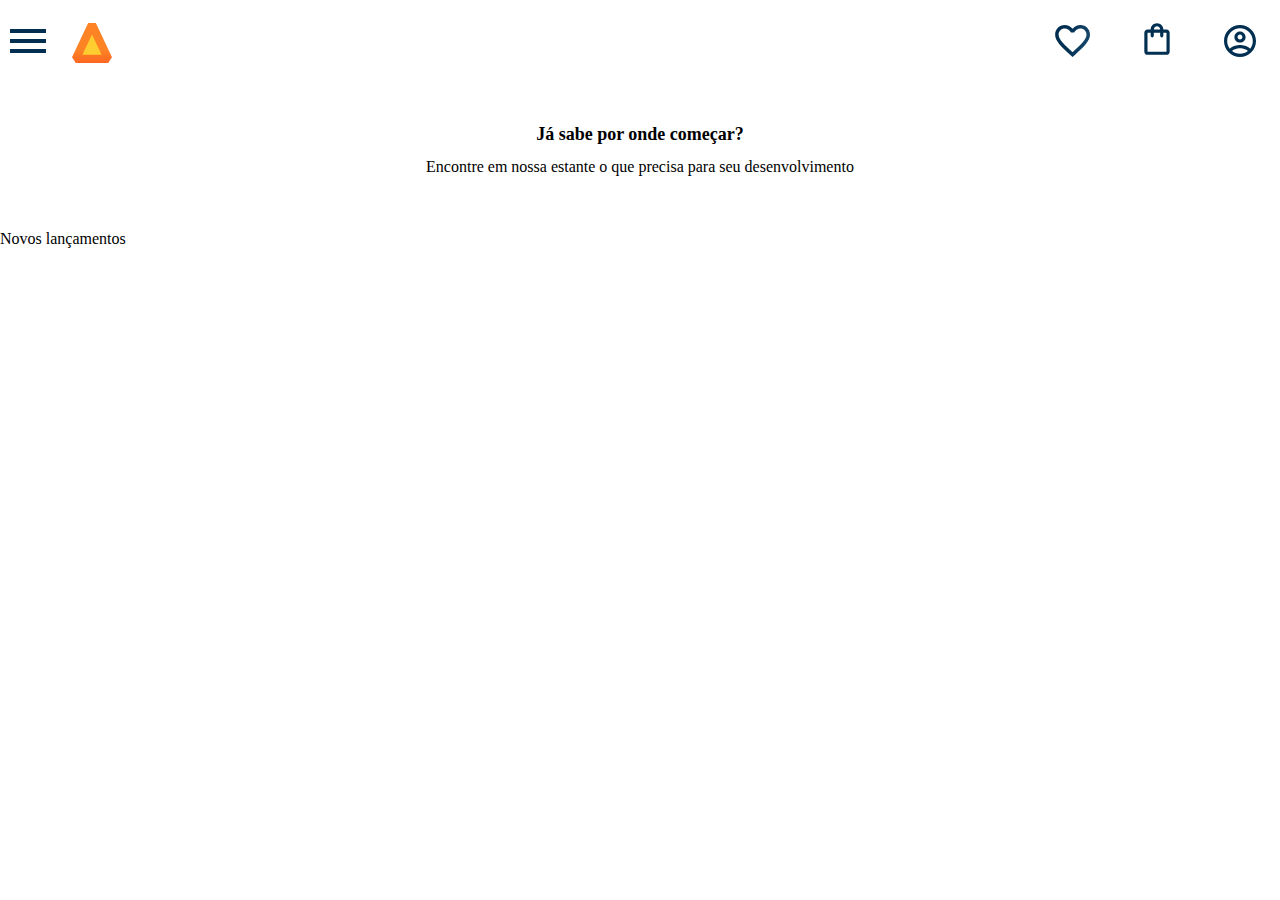
==== index.html @ aad4b30b "secion" ====
<!DOCTYPE html>
<html lang="pt-br">
<head>
    <meta charset="UTF-8">
    <meta name="viewport" content="width=device-width, initial-scale=1.0">
    <title>Books</title>
    <link rel="stylesheet" href="reset.css">
    <linf rel="stylesheet" href="https://unpk.com/swiper@8/swiper-bundle.min.css">
    <link rel="stylesheet" href="style.css">
</head>
<body>
<header class="cabeçalho">
    <div class="container">
        <input type="checkbox" id="menu" class="container__botao" />
        <label for="menu">
            <span class="cabeçalho__menu-hamburguer container__imagem"></span>
        </label>
        <ul class="lista-menu">
            <li class="lista-menu__titulo">Categorias</li>
            <li class="lista-menu__item">
              <a href="#" class="lista-menu__link">Programação</a>
            </li>
            <li class="lista-menu__item">
              <a href="#" class="lista-menu__link">Front-end</a>
            </li>

            <li class="lista-menu__item">
              <a href="#" class="lista-menu__link">Infraestrutura</a>
            </li>
            <li class="lista-menu__item">
              <a href="#" class="lista-menu__link">Business</a>
            </li>
            <li class="lista-menu__item">
              <a href="#" class="lista-menu__link">Design & UX</a>
            </li>
        </ul>
        
        <img src="img/Logo.svg" alt="Logo da AluraBooks" class="container__imagem">
    </div>
    <div class="container">
        <a href="#"><img src="img/Favoritos.svg" alt="Meus favoritos" class="container__imagem"></a>
        <a href="#"><img src="img/Compras.svg" alt="Carrinho de compras" class="container__imagem"></a>
        <a href="#"><img src="img/Usuário.svg" alt="Meu perfil" class="container__imagem"></a>
    </div>
</header>
<section class="banner">
  <h2 class="banner__titulo">Já sabe por onde começar?</h2>
  <p class="banner__texto">
    Encontre em nossa estante o que precisa para seu desenvolvimento </p>
</section>

<section class="carrossel">
    <h2 class="carrossel titulo">Novos lançamentos</h2>

</body>
</html>
---- style.css ----
@import url("styles/header.css");
@import url("styles/banner.css");
@import url("styles/carrossel.css")
:root {
    --cor-de-fundo: #EBECEE;
    --branco: #FFFFFF;
    --laranja: #eb9b00;
    --azul-degrade: linear-gradient(97.54deg, #002f52 35.49%, #326589 165.37%);
}

body {
    background-color: var(--cor-de-fundo);
}

h1 {
    background-color: yellow;
}
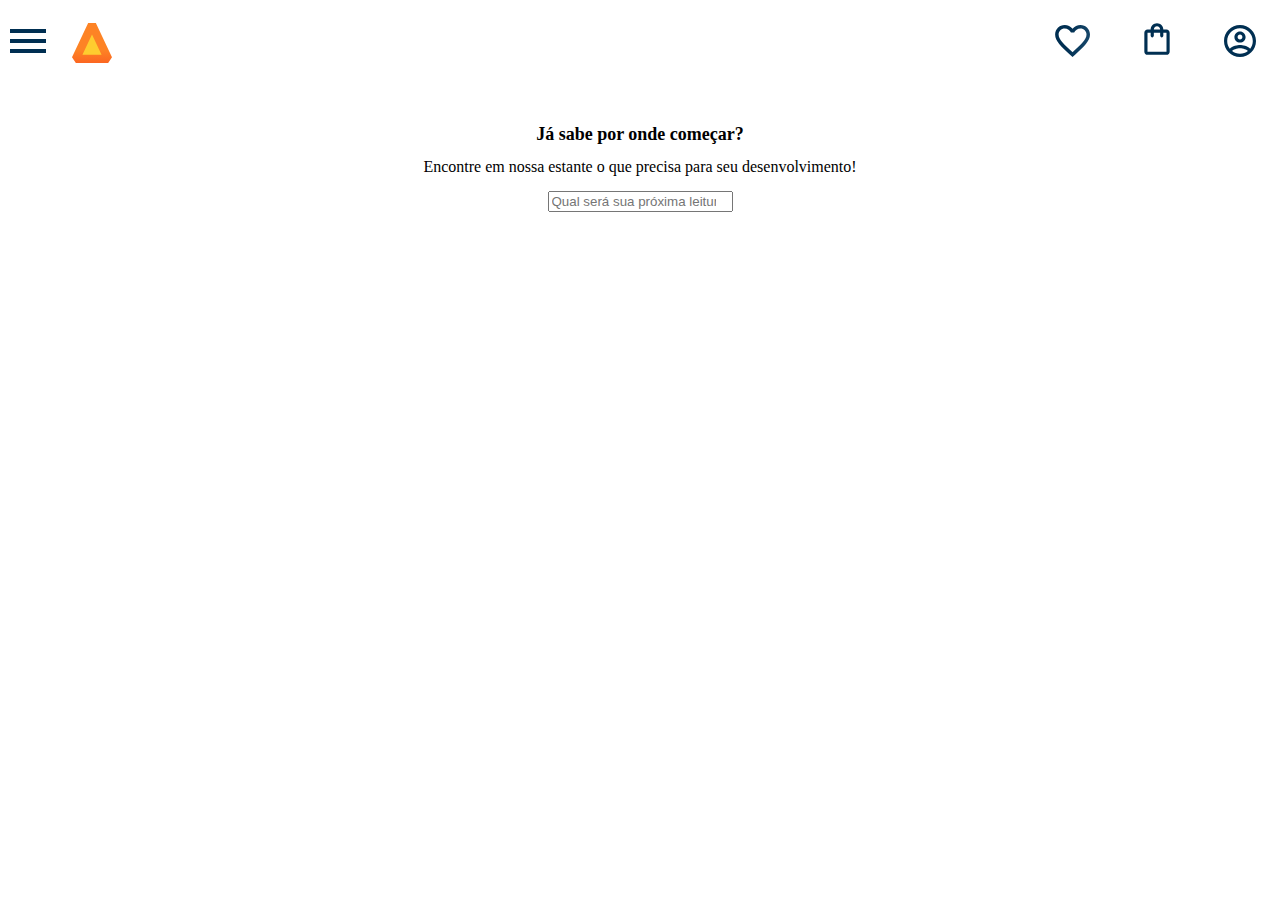
==== commit dbc17faa: "msectin" ====
--- a/index.html
+++ b/index.html
@@ -46,12 +46,6 @@
 </header>
 <section class="banner">
   <h2 class="banner__titulo">Já sabe por onde começar?</h2>
-  <p class="banner__texto">
-    Encontre em nossa estante o que precisa para seu desenvolvimento </p>
-</section>
-
-<section class="carrossel">
-    <h2 class="carrossel titulo">Novos lançamentos</h2>
-
-</body>
-</html>+  <p class="banner__texto">Encontre em nossa estante o que precisa para seu desenvolvimento!<p>
+  <input type="search" class="banner_pesquisa" placeholder="Qual será sua próxima leitura?">
+</section>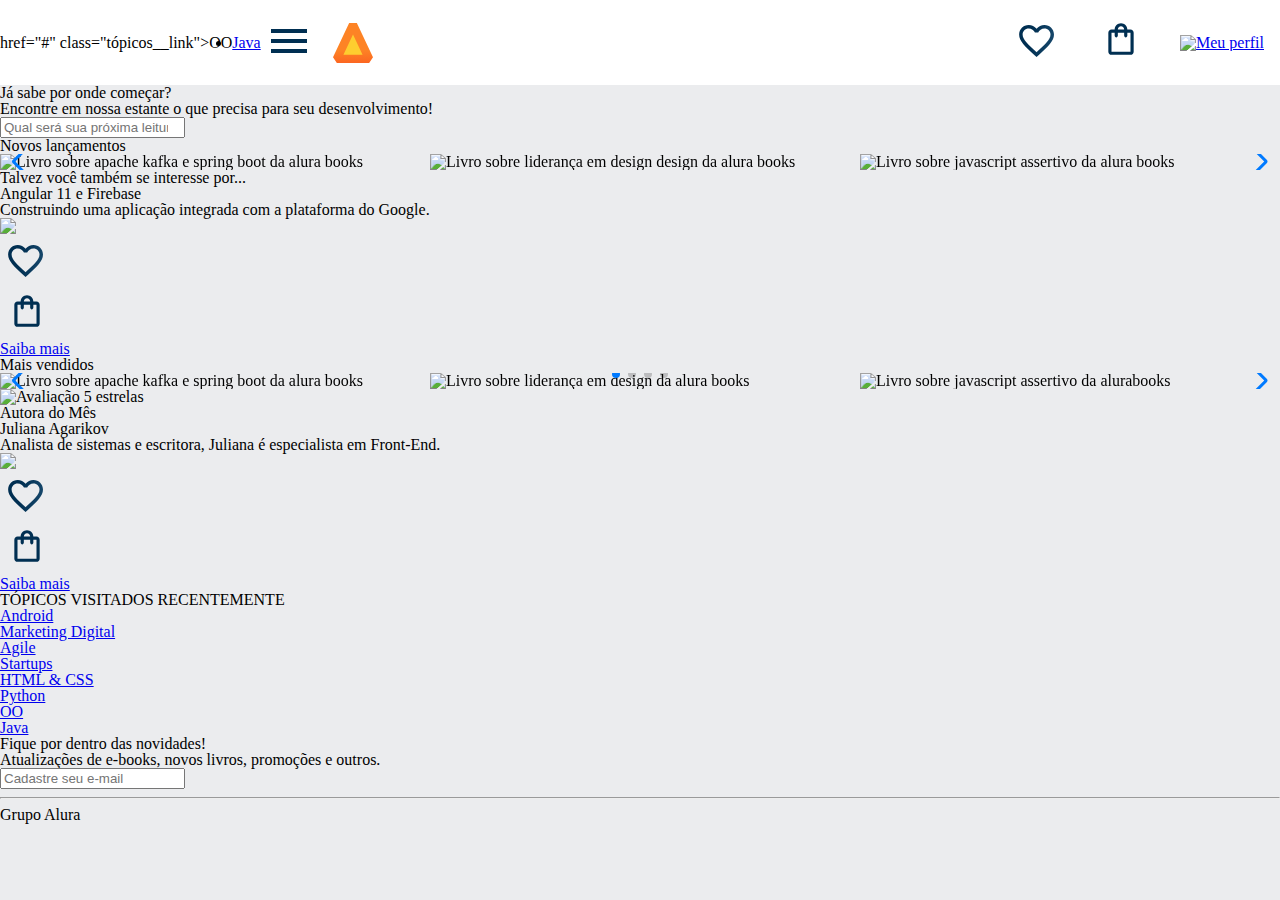
==== commit 5968e13b: "top" ====
--- a/index.html
+++ b/index.html
@@ -1,51 +1,228 @@
-
 <!DOCTYPE html>
-<html lang="pt-br">
+<html>
+
 <head>
-    <meta charset="UTF-8">
-    <meta name="viewport" content="width=device-width, initial-scale=1.0">
-    <title>Books</title>
-    <link rel="stylesheet" href="reset.css">
-    <linf rel="stylesheet" href="https://unpk.com/swiper@8/swiper-bundle.min.css">
-    <link rel="stylesheet" href="style.css">
+  <meta charset="UTF-8">
+  <meta name="viewport" content="width=device-width, initial-scale=1.0">
+  <title>AluraBooks</title>
+  <link rel="stylesheet" href="reset.css">
+  <link rel="preconnect" href="https://fonts.googleapis.com">
+  <link rel="preconnect" href="https://fonts.gstatic.com" crossorigin>
+  <link href="https://fonts.googleapis.com/css2?family=Poppins:wght@300;400;500;700&display=swap" rel="stylesheet">
+  <link rel="stylesheet" href="https://cdn.jsdelivr.net/npm/swiper@11/swiper-bundle.min.css" />
+  <link rel="stylesheet" href="styles.css">
 </head>
+
 <body>
-<header class="cabeçalho">
+  <header class="cabeçalho">
+    <div class="container"> href="#" class="tópicos__link">OO</a>
+      </li>
+      <li class="tópicos__item">
+        <a href="#" class="tópicos__link">Java</a>
+      </li>
+      </ul>
+      <input type="checkbox" id="menu" class="container__botao">
+      <label for="menu">
+        <span class="cabeçalho__menu-hamburguer container__imagem"></span>
+      </label>
+      <ul class="lista-menu">
+        <li class="lista-menu__titulo">Categorias</li>
+        <li class="lista-menu__item">
+          <a href="#" class="lista-menu__link">Programação</a>
+        </li>
+        <li class="lista-menu__item">
+          <a href="#" class="lista-menu__link">Front-end</a>
+        </li>
+        <li class="lista-menu__item">
+          <a href="#" class="lista-menu__link">Infraestrutura</a>
+        </li>
+        <li class="lista-menu__item">
+          <a href="#" class="lista-menu__link">Business</a>
+        </li>
+        <li class="lista-menu__item">
+          <a href="#" class="lista-menu__link">Design & UX</a>
+        </li>
+      </ul>
+      <img src="img/Logo.svg" alt="Logo da Alurabooks" class="container__imagem">
+    </div>
     <div class="container">
-        <input type="checkbox" id="menu" class="container__botao" />
-        <label for="menu">
-            <span class="cabeçalho__menu-hamburguer container__imagem"></span>
-        </label>
-        <ul class="lista-menu">
-            <li class="lista-menu__titulo">Categorias</li>
-            <li class="lista-menu__item">
-              <a href="#" class="lista-menu__link">Programação</a>
-            </li>
-            <li class="lista-menu__item">
-              <a href="#" class="lista-menu__link">Front-end</a>
-            </li>
-
-            <li class="lista-menu__item">
-              <a href="#" class="lista-menu__link">Infraestrutura</a>
-            </li>
-            <li class="lista-menu__item">
-              <a href="#" class="lista-menu__link">Business</a>
-            </li>
-            <li class="lista-menu__item">
-              <a href="#" class="lista-menu__link">Design & UX</a>
-            </li>
+      <a href="#"><img src="img/Favoritos.svg" alt="Meus favoritos" class="container__imagem"></a>
+      <a href="#"><img src="img/Compras.svg" alt="Carrinhos de compras" class="container__imagem"></a>
+      <a href="#"><img src="img/Usuario.svg" alt="Meu perfil" class="container__imagem"></a>
+    </div>
+  </header>
+
+  <section class="banner">
+    <h2 class="banner__titulo">Já sabe por onde começar?</h2>
+    <p class="banner__texto">Encontre em nossa estante o que precisa para seu desenvolvimento!</p>
+    <input type="search" class="banner__pesquisa" placeholder="Qual será sua próxima leitura?">
+  </section>
+
+  <section class="carrossel">
+    <h2 class="carrossel__titulo">Novos lançamentos</h2>
+    <!-- Slider main container -->
+    <div class="swiper">
+      <!-- Additional required wrapper -->
+      <div class="swiper-wrapper">
+        <!-- Slides -->
+        <div class="swiper-slide"><img src="img/Apachekafka.svg"
+            alt="Livro sobre apache kafka e spring boot da alura books"></div>
+        <div class="swiper-slide"><img src="img/Liderança.svg"
+            alt="Livro sobre liderança em design design da alura books"></div>
+        <div class="swiper-slide"><img src="img/Javascript.svg" alt="Livro sobre javascript assertivo da alura books">
+        </div>
+        <div class="swiper-slide">
+          <img src="img/Guia Front-end.svg" alt="Livro Guia front end" />
+        </div>
+        <div class="swiper-slide">
+          <img src="img/Portugol.svg" alt="Livro sobre portugol" />
+        </div>
+        <div class="swiper-slide">
+          <img src="img/Acessibilidade.svg" alt="Livro sobre acessibilidade" />
+        </div>
+      </div>
+
+      <!-- If we need navigation buttons -->
+      <div class="swiper-button-prev"></div>
+      <div class="swiper-button-next"></div>
+
+    </div>
+
+    <div class="card">
+      <div class="card__descrição">
+        <div class="descrição">
+          <h3 class="descrição__titulo">Talvez você também se interesse por...</h3>
+          <h2 class="descrição__titulo-livro">Angular 11 e Firebase</h2>
+          <p class="descrição__texto">
+            Construindo uma aplicação integrada com a plataforma do Google.
+          </p>
+        </div>
+        <img src="img/Angular.svg" class="descrição__imagem" />
+      </div>
+      <div class="card__botões">
+        <ul class="botões">
+          <li class="botões__item">
+            <img src="img/Favoritos.svg" alt="Favoritar livro" />
+          </li>
+          <li class="botões__item">
+            <img src="img/Compras.svg" alt="Adicionar no carrinho de compras" />
+          </li>
         </ul>
-        
-        <img src="img/Logo.svg" alt="Logo da AluraBooks" class="container__imagem">
-    </div>
-    <div class="container">
-        <a href="#"><img src="img/Favoritos.svg" alt="Meus favoritos" class="container__imagem"></a>
-        <a href="#"><img src="img/Compras.svg" alt="Carrinho de compras" class="container__imagem"></a>
-        <a href="#"><img src="img/Usuário.svg" alt="Meu perfil" class="container__imagem"></a>
-    </div>
-</header>
-<section class="banner">
-  <h2 class="banner__titulo">Já sabe por onde começar?</h2>
-  <p class="banner__texto">Encontre em nossa estante o que precisa para seu desenvolvimento!<p>
-  <input type="search" class="banner_pesquisa" placeholder="Qual será sua próxima leitura?">
-</section>+        <a href="#" class="botões__ancora">Saiba mais</a>
+      </div>
+    </div>
+
+  </section>
+
+  <section class=”carrossel”>
+    <h2 class="carrossel__titulo">Mais vendidos</h2>
+    <div class="swiper">
+      <!-- Additional required wrapper -->
+      <!-- If we need pagination -->
+      <div class="swiper-pagination"></div>
+
+      <div class="swiper-wrapper">
+        <!-- Slides -->
+        <div class="swiper-slide"><img src="img/ApacheKafka.svg"
+            alt="Livro sobre apache kafka e spring boot da alura books"></div>
+        <div class="swiper-slide"><img src="img/Liderança.svg" alt="Livro sobre liderança em design da alura books">
+        </div>
+        <div class="swiper-slide"><img src="img/Javascript.svg" alt="Livro sobre javascript assertivo da alurabooks">
+        </div>
+        <div class="swiper-slide"><img src="img/Guia Front-end.svg" alt="Livro Guia front end"></div>
+        <div class="swiper-slide"><img src="img/Portugol.svg" alt="Livro sobre portugol"></div>
+        <div class="swiper-slide"><img src="img/Acessibilidade.svg" alt="livro sobre acessibilidade"></div>
+      </div>
+
+      <!-- If we need navigation buttons -->
+      <div class="swiper-button-prev"></div>
+      <div class="swiper-button-next"></div>
+    </div>
+
+    <div class="card">
+      <!-- 1º linha -->
+      <div class="card__descrição">
+        <!-- 1º coluna -->
+        <div class="descrição">
+          <img src="img/Estrelinhas.svg" alt="Avaliação 5 estrelas">
+          <h3 class="descrição__titulo">Autora do Mês</h3>
+          <h2 class="descrição__titulo-livro">Juliana Agarikov</h2>
+          <p class="descrição__texto">Analista de sistemas e escritora, Juliana é especialista em Front-End.
+          </p>
+        </div>
+        <!-- 2º coluna -->
+        <img src="img/Escritora.svg" class="descrição__imagem">
+      </div>
+
+      <!-- 2º linha -->
+      <div class="card__botões">
+        <!-- 1º coluna -->
+        <ul class="botões">
+          <li class="botões__item"><img src="img/Favoritos.svg" alt="Favoritar livro"></li>
+          <li class="botões__item"><img src="img/Compras.svg" alt="Adicionar no carrinho de compras"></li>
+        </ul>
+        <!-- 2º coluna -->
+        <a href="#" class="botões__ancora">Saiba mais</a>
+      </div>
+    </div>
+
+
+
+  </section>
+
+  <section class="tópicos">
+    <h2 class="tópicos__titulo">TÓPICOS VISITADOS RECENTEMENTE</h2>
+    <ul class="tópicos__lista">
+      <li class="tópicos__item"><a href="#" class="tópicos__link">Android</a></li>
+      <li class="tópicos__item">
+        <a href="#" class="tópicos__link">Marketing Digital</a>
+      </li>
+      <li class="tópicos__item">
+        <a href="#" class="tópicos__link">Agile</a>
+      </li>
+      <li class="tópicos__item">
+        <a href="#" class="tópicos__link">Startups</a>
+      </li>
+      <li class="tópicos__item">
+        <a href="#" class="tópicos__link">HTML & CSS</a>
+      </li>
+      <li class="tópicos__item">
+        <a href="#" class="tópicos__link">Python</a>
+      </li>
+      <li class="tópicos__item">
+        <a href="#" class="tópicos__link">OO</a>
+      </li>
+      <li class="tópicos__item">
+        <a href="#" class="tópicos__link">Java</a>
+      </li>
+    </ul>
+  </section>
+
+  <section class="contato">
+    <h2 class="contato__titulo">Fique por dentro das novidades!</h2>
+    <p class="contato__texto">
+      Atualizações de e-books, novos livros, promoções e outros.
+    </p>
+    <input type="email" placeholder="Cadastre seu e-mail" class="contato__email" />
+  </section>
+
+  <hr />
+
+  <footer class="rodapé">
+    <h2 class="rodapé__titulo">Grupo Alura</h2>
+  </footer>
+
+  <script src="https://cdn.jsdelivr.net/npm/swiper@11/swiper-bundle.min.js"></script>
+  <script>
+    const swiper = new Swiper(".swiper", {
+      spaceBetween: 10,
+      slidesPerView: 3,
+      pagination: {
+        el: ".swiper-pagination",
+        type: "bullets",
+      },
+    });
+  </script>
+</body>
+
+</html>--- a/styles.css
+++ b/styles.css
@@ -0,0 +1,17 @@
+
+@import url("styles/header.css");
+
+:root {
+    --cor-de-fundo: #EBECEE;
+    --branco: #FFFFFF;
+}
+
+body {
+    background-color: var(--cor-de-fundo);
+}
+
+h1 {
+    background-color: white;
+}
+
+    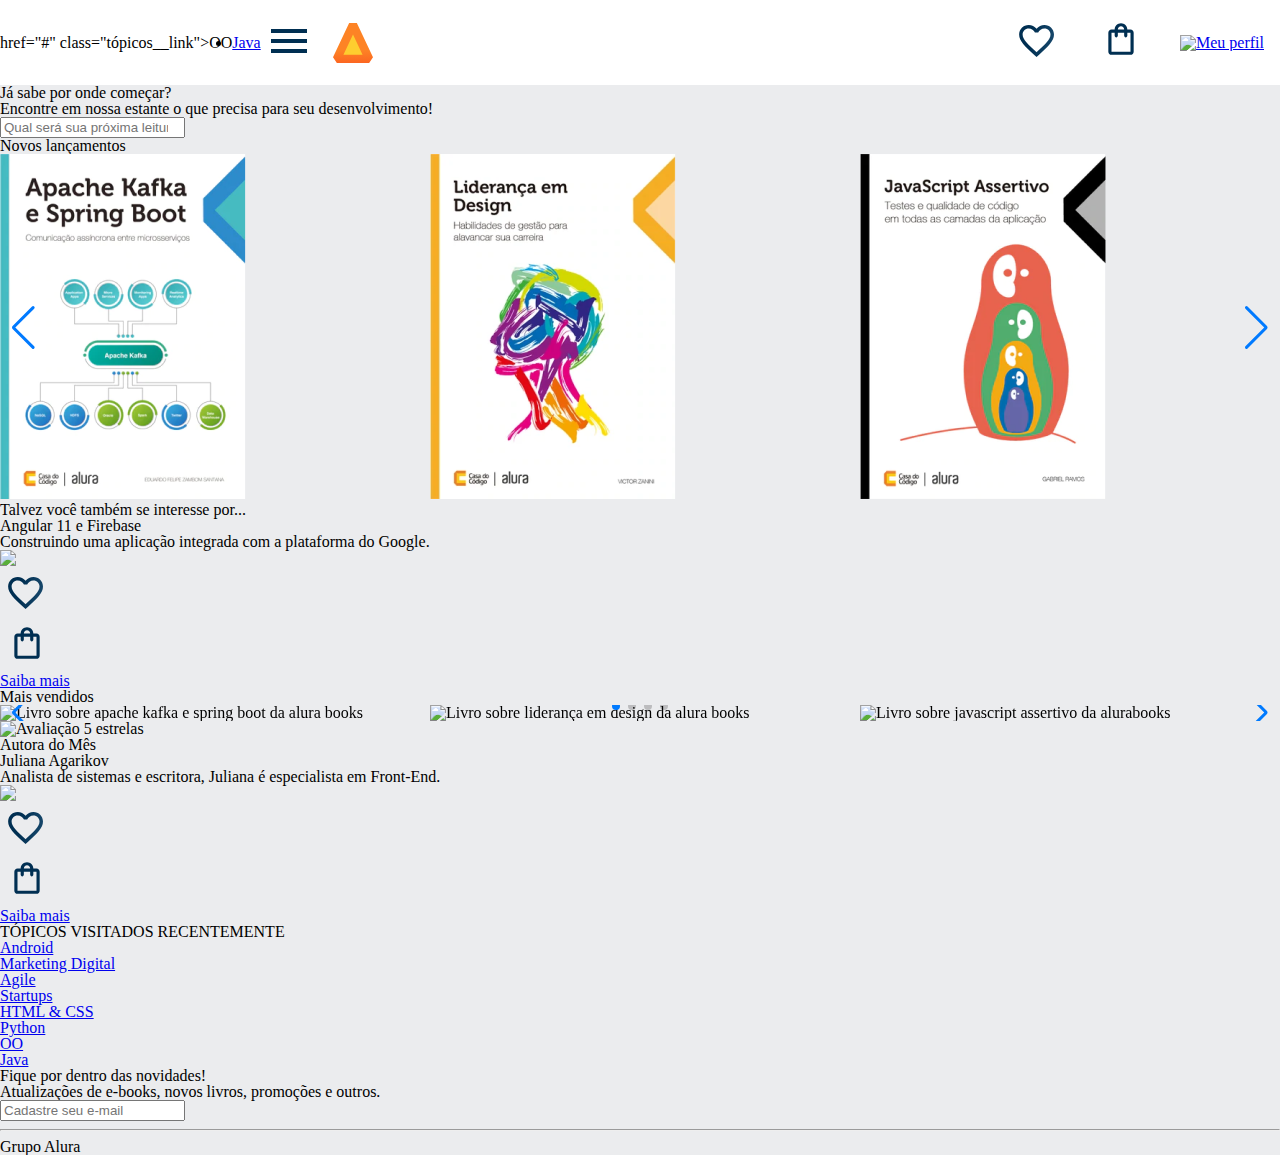
==== commit 15092762: "ALTERAÇÕES" ====
--- a/index.html
+++ b/index.html
@@ -65,20 +65,20 @@
       <!-- Additional required wrapper -->
       <div class="swiper-wrapper">
         <!-- Slides -->
-        <div class="swiper-slide"><img src="img/Apachekafka.svg"
+        <div class="swiper-slide"><img src="img/ApacheKafka.png"
             alt="Livro sobre apache kafka e spring boot da alura books"></div>
-        <div class="swiper-slide"><img src="img/Liderança.svg"
+        <div class="swiper-slide"><img src="img/Liderança.png"
             alt="Livro sobre liderança em design design da alura books"></div>
-        <div class="swiper-slide"><img src="img/Javascript.svg" alt="Livro sobre javascript assertivo da alura books">
+        <div class="swiper-slide"><img src="img/Javascript.png" alt="Livro sobre javascript assertivo da alura books">
         </div>
         <div class="swiper-slide">
-          <img src="img/Guia Front-end.svg" alt="Livro Guia front end" />
+          <img src="img/Guia Front-end.png" alt="Livro Guia front end" />
         </div>
         <div class="swiper-slide">
-          <img src="img/Portugol.svg" alt="Livro sobre portugol" />
+          <img src="img/Portugol.png" alt="Livro sobre portugol" />
         </div>
         <div class="swiper-slide">
-          <img src="img/Acessibilidade.svg" alt="Livro sobre acessibilidade" />
+          <img src="img/Acessibilidade.png" alt="Livro sobre acessibilidade" />
         </div>
       </div>
 
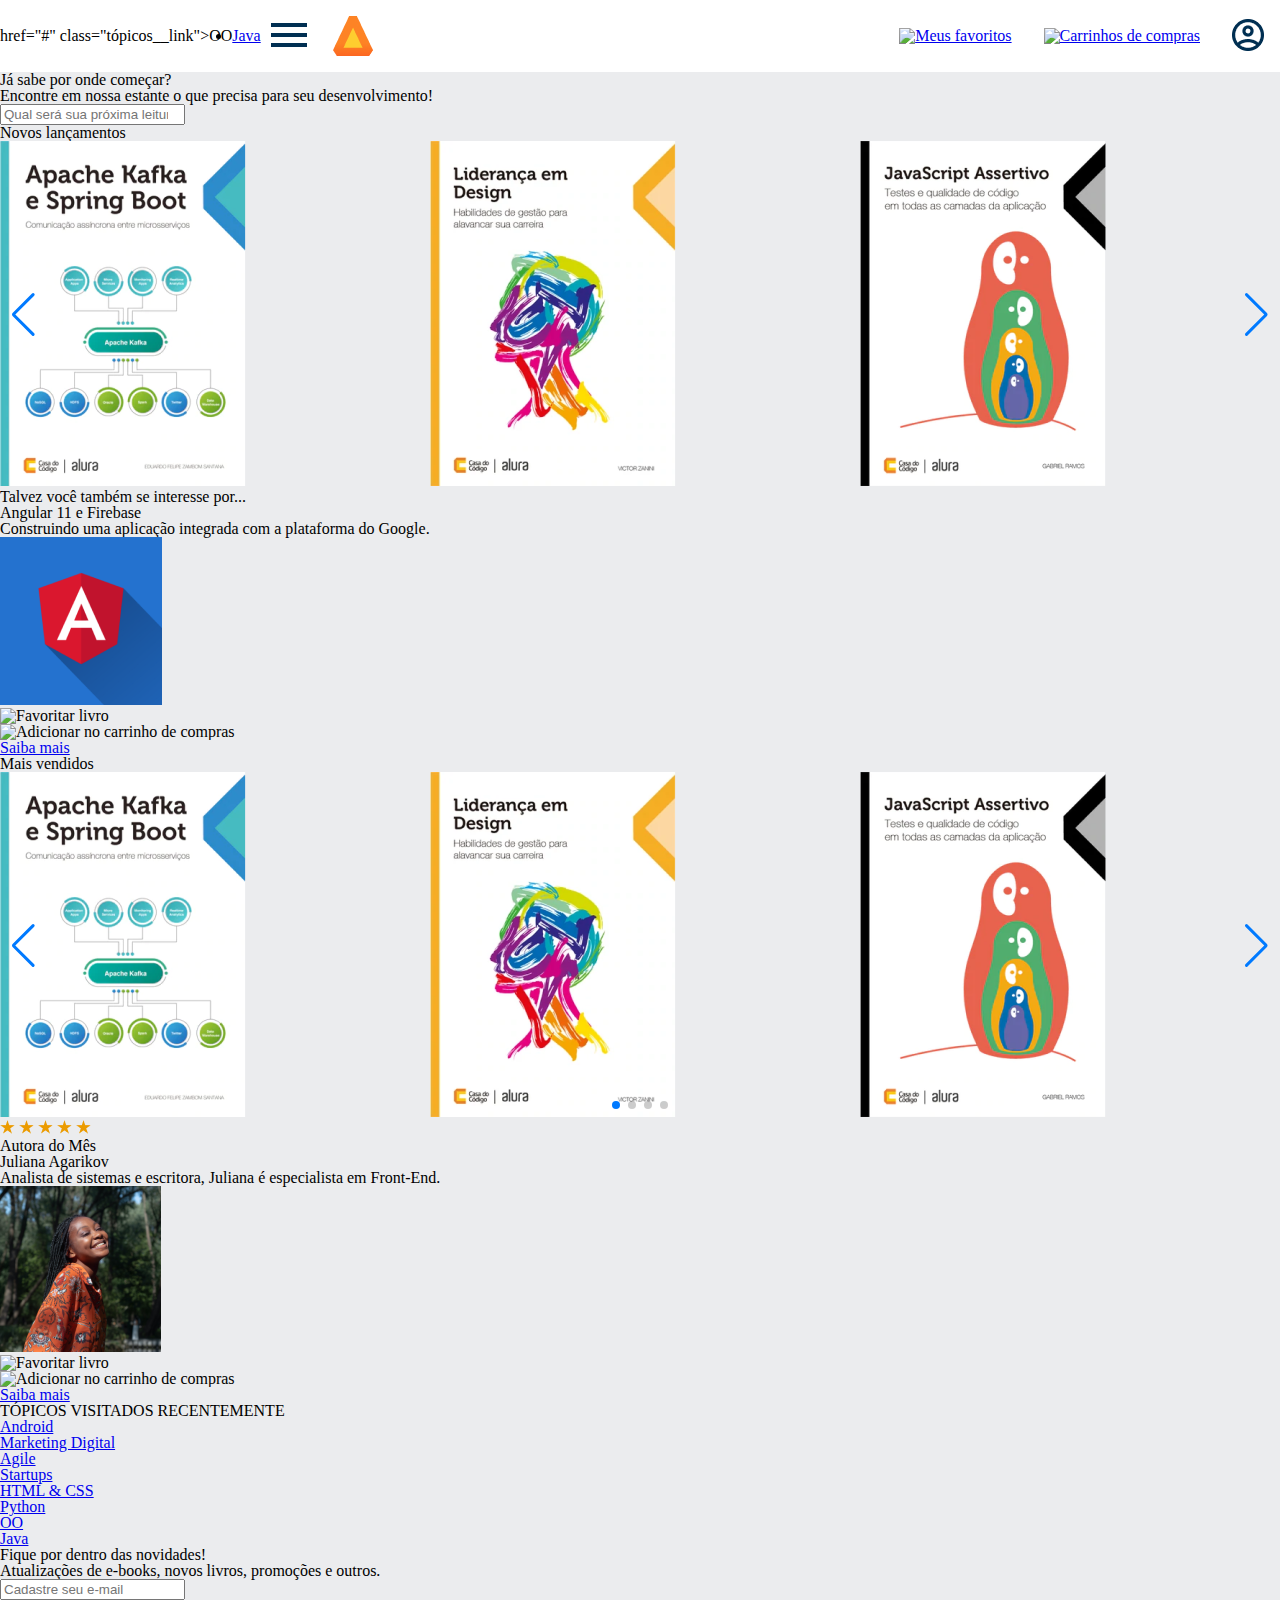
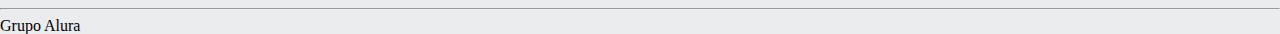
==== commit b70c226e: "png" ====
--- a/index.html
+++ b/index.html
@@ -43,12 +43,12 @@
           <a href="#" class="lista-menu__link">Design & UX</a>
         </li>
       </ul>
-      <img src="img/Logo.svg" alt="Logo da Alurabooks" class="container__imagem">
+      <img src="img/Logo.png" alt="Logo da Alurabooks" class="container__imagem">
     </div>
     <div class="container">
-      <a href="#"><img src="img/Favoritos.svg" alt="Meus favoritos" class="container__imagem"></a>
-      <a href="#"><img src="img/Compras.svg" alt="Carrinhos de compras" class="container__imagem"></a>
-      <a href="#"><img src="img/Usuario.svg" alt="Meu perfil" class="container__imagem"></a>
+      <a href="#"><img src="img/Favoritos.png" alt="Meus favoritos" class="container__imagem"></a>
+      <a href="#"><img src="img/Compras.png" alt="Carrinhos de compras" class="container__imagem"></a>
+      <a href="#"><img src="img/Usuario.png" alt="Meu perfil" class="container__imagem"></a>
     </div>
   </header>
 
@@ -97,15 +97,15 @@
             Construindo uma aplicação integrada com a plataforma do Google.
           </p>
         </div>
-        <img src="img/Angular.svg" class="descrição__imagem" />
+        <img src="img/Angular.png" class="descrição__imagem" />
       </div>
       <div class="card__botões">
         <ul class="botões">
           <li class="botões__item">
-            <img src="img/Favoritos.svg" alt="Favoritar livro" />
+            <img src="img/Favoritos.png" alt="Favoritar livro" />
           </li>
           <li class="botões__item">
-            <img src="img/Compras.svg" alt="Adicionar no carrinho de compras" />
+            <img src="img/Compras.png" alt="Adicionar no carrinho de compras" />
           </li>
         </ul>
         <a href="#" class="botões__ancora">Saiba mais</a>
@@ -123,15 +123,15 @@
 
       <div class="swiper-wrapper">
         <!-- Slides -->
-        <div class="swiper-slide"><img src="img/ApacheKafka.svg"
+        <div class="swiper-slide"><img src="img/ApacheKafka.png"
             alt="Livro sobre apache kafka e spring boot da alura books"></div>
-        <div class="swiper-slide"><img src="img/Liderança.svg" alt="Livro sobre liderança em design da alura books">
-        </div>
-        <div class="swiper-slide"><img src="img/Javascript.svg" alt="Livro sobre javascript assertivo da alurabooks">
-        </div>
-        <div class="swiper-slide"><img src="img/Guia Front-end.svg" alt="Livro Guia front end"></div>
-        <div class="swiper-slide"><img src="img/Portugol.svg" alt="Livro sobre portugol"></div>
-        <div class="swiper-slide"><img src="img/Acessibilidade.svg" alt="livro sobre acessibilidade"></div>
+        <div class="swiper-slide"><img src="img/Liderança.png" alt="Livro sobre liderança em design da alura books">
+        </div>
+        <div class="swiper-slide"><img src="img/Javascript.png" alt="Livro sobre javascript assertivo da alurabooks">
+        </div>
+        <div class="swiper-slide"><img src="img/Guia Front-end.png" alt="Livro Guia front end"></div>
+        <div class="swiper-slide"><img src="img/Portugol.png" alt="Livro sobre portugol"></div>
+        <div class="swiper-slide"><img src="img/Acessibilidade.png" alt="livro sobre acessibilidade"></div>
       </div>
 
       <!-- If we need navigation buttons -->
@@ -144,22 +144,22 @@
       <div class="card__descrição">
         <!-- 1º coluna -->
         <div class="descrição">
-          <img src="img/Estrelinhas.svg" alt="Avaliação 5 estrelas">
+          <img src="img/Estrelinhas.png" alt="Avaliação 5 estrelas">
           <h3 class="descrição__titulo">Autora do Mês</h3>
           <h2 class="descrição__titulo-livro">Juliana Agarikov</h2>
           <p class="descrição__texto">Analista de sistemas e escritora, Juliana é especialista em Front-End.
           </p>
         </div>
         <!-- 2º coluna -->
-        <img src="img/Escritora.svg" class="descrição__imagem">
+        <img src="img/Perfil-escritora 1.png" class="descrição__imagem">
       </div>
 
       <!-- 2º linha -->
       <div class="card__botões">
         <!-- 1º coluna -->
         <ul class="botões">
-          <li class="botões__item"><img src="img/Favoritos.svg" alt="Favoritar livro"></li>
-          <li class="botões__item"><img src="img/Compras.svg" alt="Adicionar no carrinho de compras"></li>
+          <li class="botões__item"><img src="img/Favoritos.png" alt="Favoritar livro"></li>
+          <li class="botões__item"><img src="img/Compras.png" alt="Adicionar no carrinho de compras"></li>
         </ul>
         <!-- 2º coluna -->
         <a href="#" class="botões__ancora">Saiba mais</a>
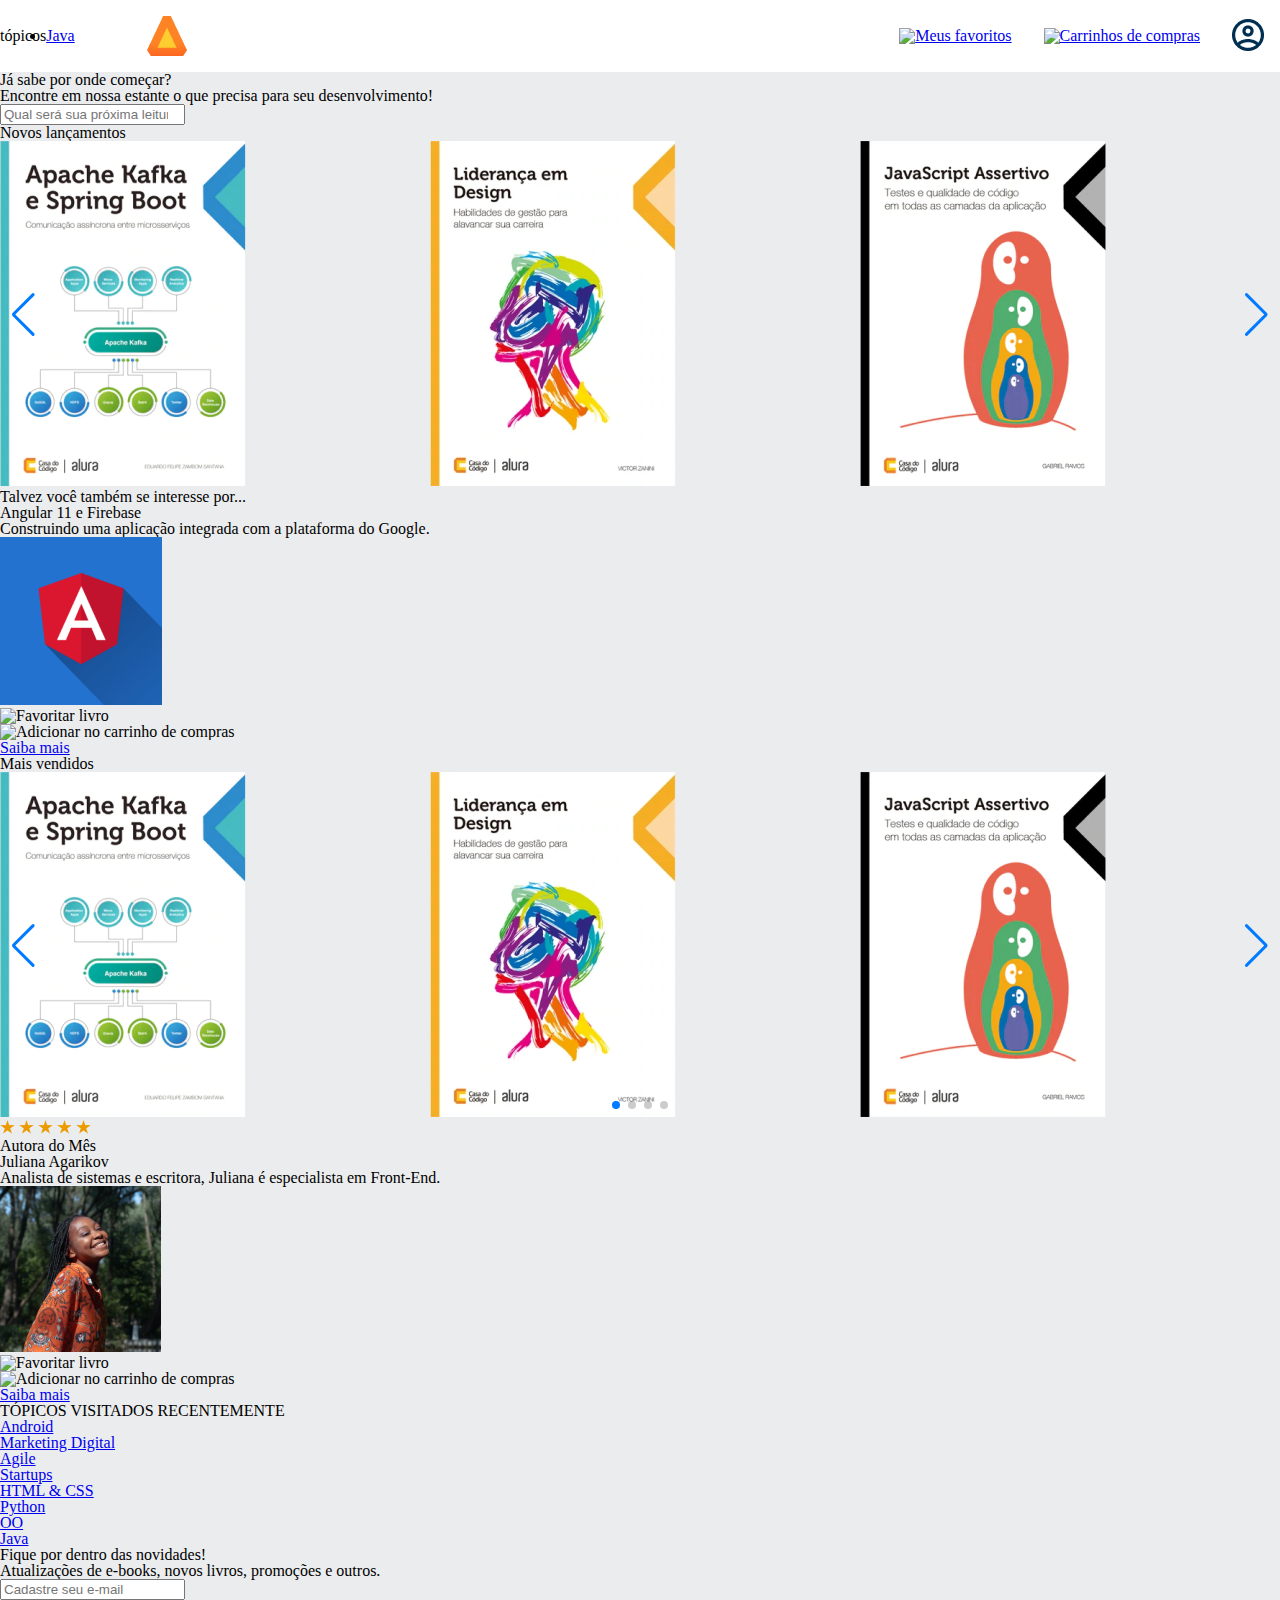
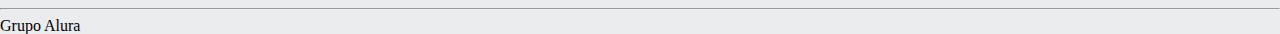
==== commit 99466889: "eila" ====
--- a/index.html
+++ b/index.html
@@ -15,7 +15,7 @@
 
 <body>
   <header class="cabeçalho">
-    <div class="container"> href="#" class="tópicos__link">OO</a>
+    <div class="container">tópicos</a>
       </li>
       <li class="tópicos__item">
         <a href="#" class="tópicos__link">Java</a>
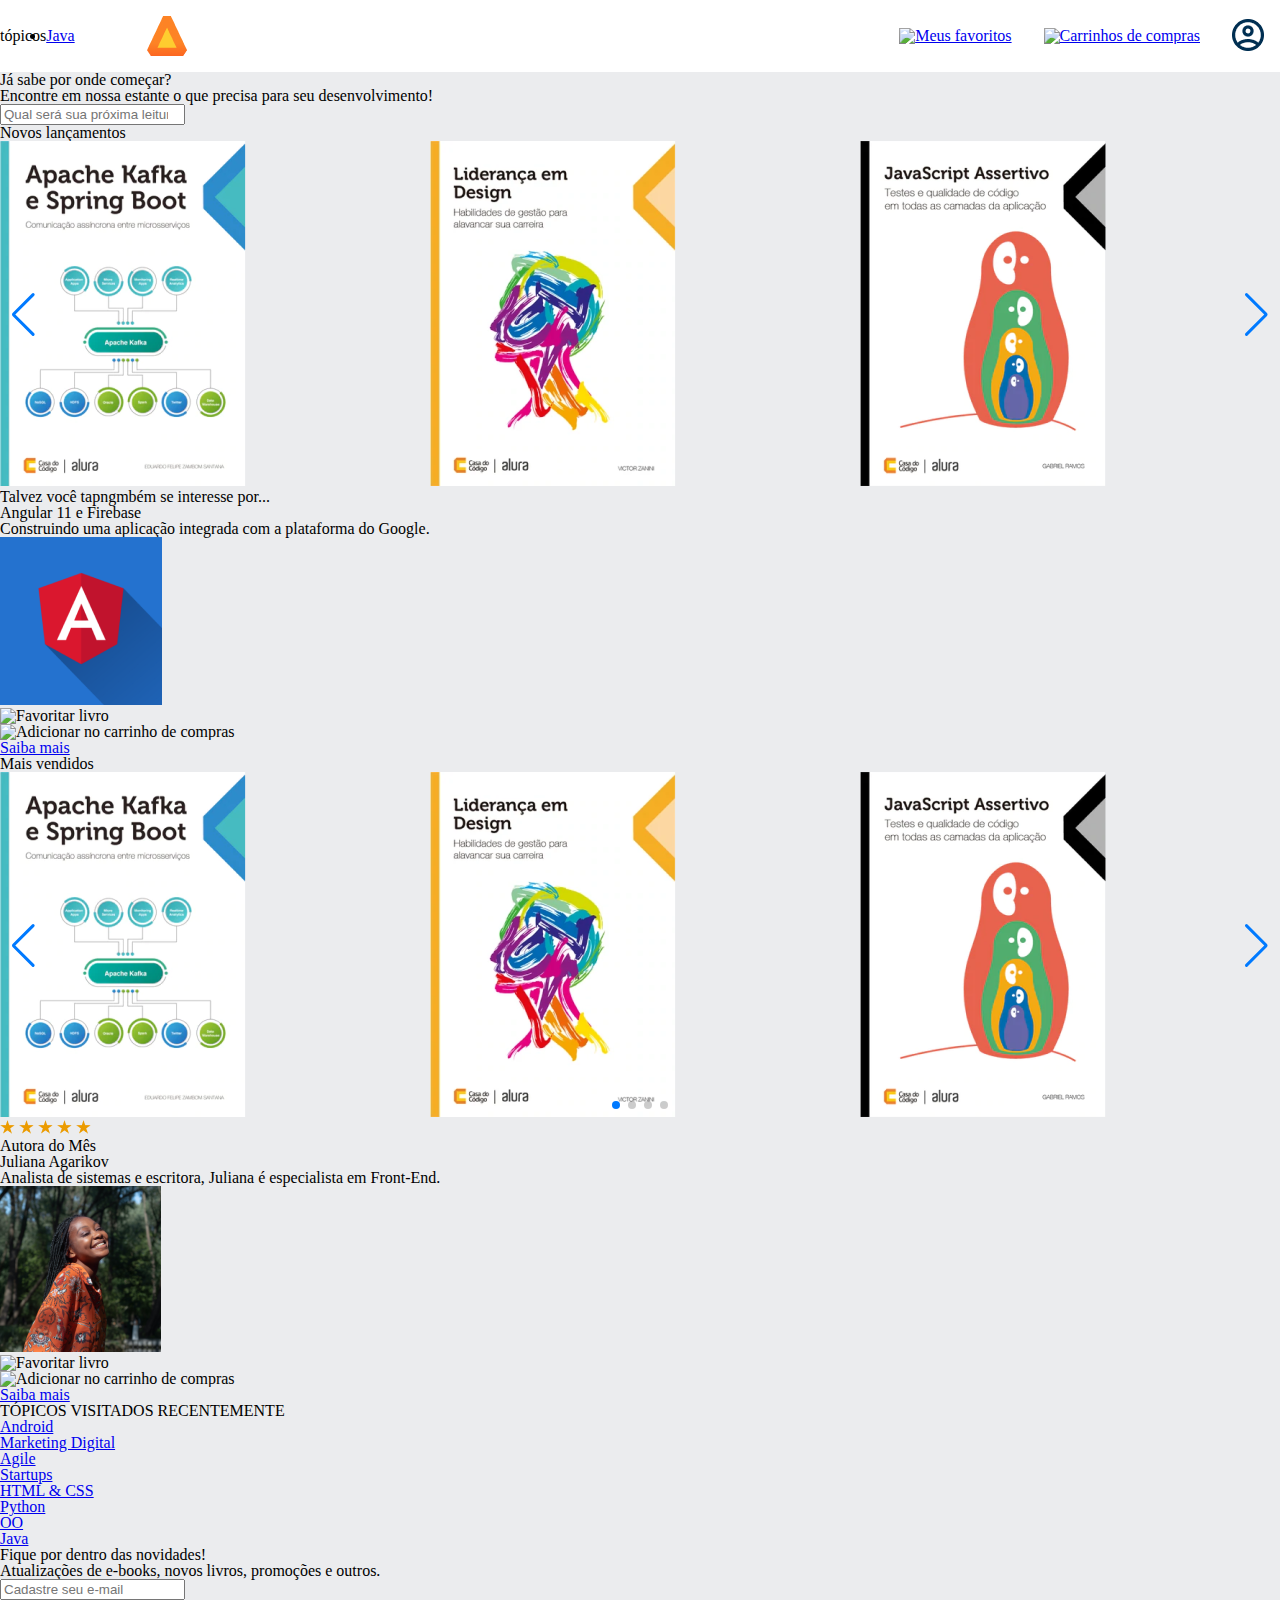
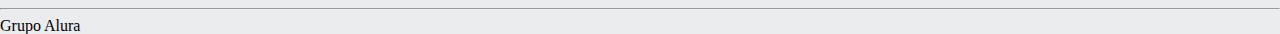
==== commit 44e5598a: "top" ====
--- a/index.html
+++ b/index.html
@@ -91,7 +91,7 @@
     <div class="card">
       <div class="card__descrição">
         <div class="descrição">
-          <h3 class="descrição__titulo">Talvez você também se interesse por...</h3>
+          <h3 class="descrição__titulo">Talvez você tapngmbém se interesse por...</h3>
           <h2 class="descrição__titulo-livro">Angular 11 e Firebase</h2>
           <p class="descrição__texto">
             Construindo uma aplicação integrada com a plataforma do Google.
@@ -151,7 +151,7 @@
           </p>
         </div>
         <!-- 2º coluna -->
-        <img src="img/Perfil-escritora 1.png" class="descrição__imagem">
+        <img src="img/Perfil-escritora 1-1.png" class="descrição__imagem">
       </div>
 
       <!-- 2º linha -->
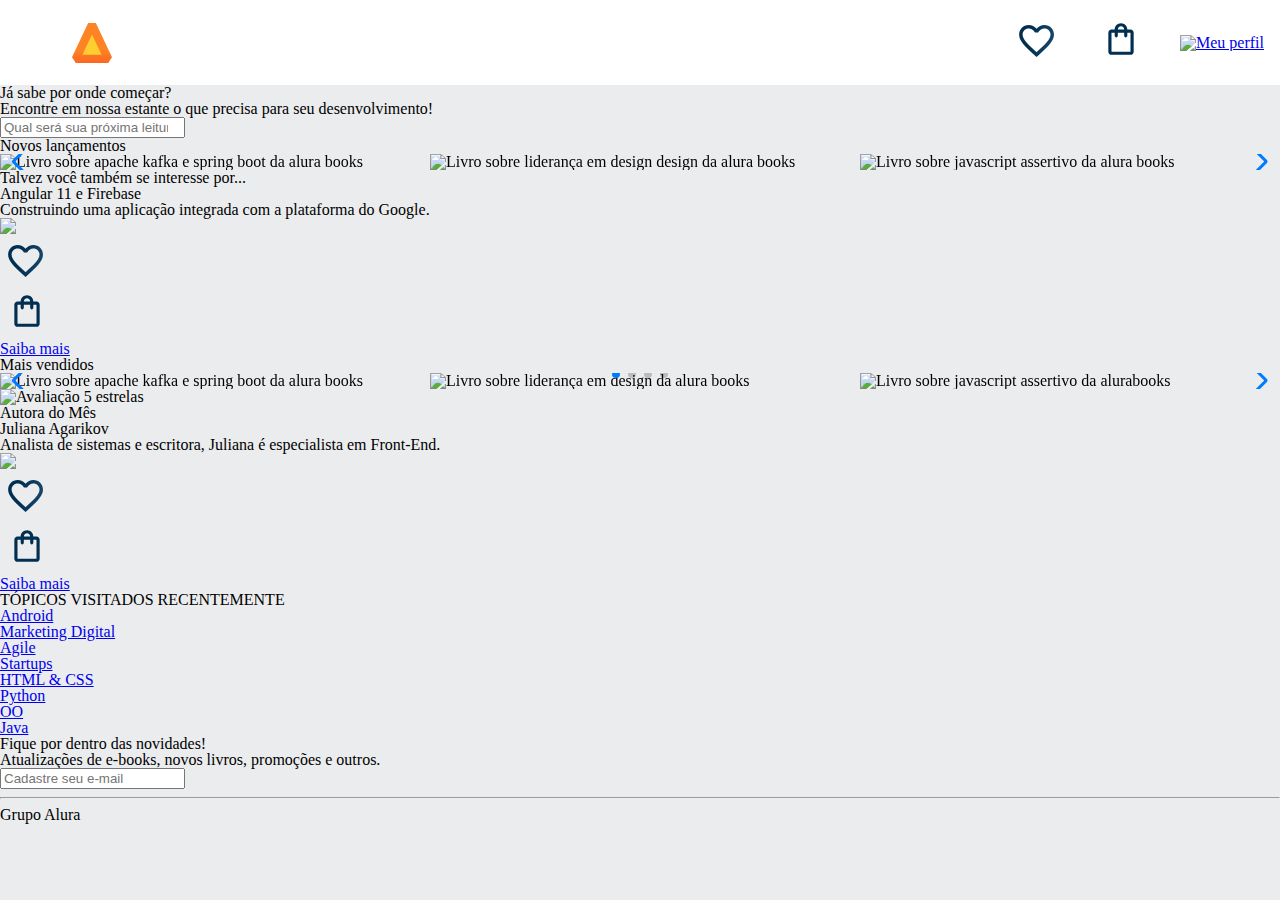
==== commit f794078c: "h" ====
--- a/index.html
+++ b/index.html
@@ -15,12 +15,7 @@
 
 <body>
   <header class="cabeçalho">
-    <div class="container">tópicos</a>
-      </li>
-      <li class="tópicos__item">
-        <a href="#" class="tópicos__link">Java</a>
-      </li>
-      </ul>
+    <div class="container">
       <input type="checkbox" id="menu" class="container__botao">
       <label for="menu">
         <span class="cabeçalho__menu-hamburguer container__imagem"></span>
@@ -43,12 +38,12 @@
           <a href="#" class="lista-menu__link">Design & UX</a>
         </li>
       </ul>
-      <img src="img/Logo.png" alt="Logo da Alurabooks" class="container__imagem">
+      <img src="img/Logo.svg" alt="Logo da Alurabooks" class="container__imagem">
     </div>
     <div class="container">
-      <a href="#"><img src="img/Favoritos.png" alt="Meus favoritos" class="container__imagem"></a>
-      <a href="#"><img src="img/Compras.png" alt="Carrinhos de compras" class="container__imagem"></a>
-      <a href="#"><img src="img/Usuario.png" alt="Meu perfil" class="container__imagem"></a>
+      <a href="#"><img src="img/Favoritos.svg" alt="Meus favoritos" class="container__imagem"></a>
+      <a href="#"><img src="img/Compras.svg" alt="Carrinhos de compras" class="container__imagem"></a>
+      <a href="#"><img src="img/Usuario.svg" alt="Meu perfil" class="container__imagem"></a>
     </div>
   </header>
 
@@ -65,20 +60,20 @@
       <!-- Additional required wrapper -->
       <div class="swiper-wrapper">
         <!-- Slides -->
-        <div class="swiper-slide"><img src="img/ApacheKafka.png"
+        <div class="swiper-slide"><img src="img/Apachekafka.svg"
             alt="Livro sobre apache kafka e spring boot da alura books"></div>
-        <div class="swiper-slide"><img src="img/Liderança.png"
+        <div class="swiper-slide"><img src="img/Liderança.svg"
             alt="Livro sobre liderança em design design da alura books"></div>
-        <div class="swiper-slide"><img src="img/Javascript.png" alt="Livro sobre javascript assertivo da alura books">
+        <div class="swiper-slide"><img src="img/Javascript.svg" alt="Livro sobre javascript assertivo da alura books">
         </div>
         <div class="swiper-slide">
-          <img src="img/Guia Front-end.png" alt="Livro Guia front end" />
+          <img src="img/Guia Front-end.svg" alt="Livro Guia front end" />
         </div>
         <div class="swiper-slide">
-          <img src="img/Portugol.png" alt="Livro sobre portugol" />
+          <img src="img/Portugol.svg" alt="Livro sobre portugol" />
         </div>
         <div class="swiper-slide">
-          <img src="img/Acessibilidade.png" alt="Livro sobre acessibilidade" />
+          <img src="img/Acessibilidade.svg" alt="Livro sobre acessibilidade" />
         </div>
       </div>
 
@@ -91,21 +86,21 @@
     <div class="card">
       <div class="card__descrição">
         <div class="descrição">
-          <h3 class="descrição__titulo">Talvez você tapngmbém se interesse por...</h3>
+          <h3 class="descrição__titulo">Talvez você também se interesse por...</h3>
           <h2 class="descrição__titulo-livro">Angular 11 e Firebase</h2>
           <p class="descrição__texto">
             Construindo uma aplicação integrada com a plataforma do Google.
           </p>
         </div>
-        <img src="img/Angular.png" class="descrição__imagem" />
+        <img src="img/Angular.svg" class="descrição__imagem" />
       </div>
       <div class="card__botões">
         <ul class="botões">
           <li class="botões__item">
-            <img src="img/Favoritos.png" alt="Favoritar livro" />
+            <img src="img/Favoritos.svg" alt="Favoritar livro" />
           </li>
           <li class="botões__item">
-            <img src="img/Compras.png" alt="Adicionar no carrinho de compras" />
+            <img src="img/Compras.svg" alt="Adicionar no carrinho de compras" />
           </li>
         </ul>
         <a href="#" class="botões__ancora">Saiba mais</a>
@@ -123,15 +118,15 @@
 
       <div class="swiper-wrapper">
         <!-- Slides -->
-        <div class="swiper-slide"><img src="img/ApacheKafka.png"
+        <div class="swiper-slide"><img src="img/ApacheKafka.svg"
             alt="Livro sobre apache kafka e spring boot da alura books"></div>
-        <div class="swiper-slide"><img src="img/Liderança.png" alt="Livro sobre liderança em design da alura books">
-        </div>
-        <div class="swiper-slide"><img src="img/Javascript.png" alt="Livro sobre javascript assertivo da alurabooks">
-        </div>
-        <div class="swiper-slide"><img src="img/Guia Front-end.png" alt="Livro Guia front end"></div>
-        <div class="swiper-slide"><img src="img/Portugol.png" alt="Livro sobre portugol"></div>
-        <div class="swiper-slide"><img src="img/Acessibilidade.png" alt="livro sobre acessibilidade"></div>
+        <div class="swiper-slide"><img src="img/Liderança.svg" alt="Livro sobre liderança em design da alura books">
+        </div>
+        <div class="swiper-slide"><img src="img/Javascript.svg" alt="Livro sobre javascript assertivo da alurabooks">
+        </div>
+        <div class="swiper-slide"><img src="img/Guia Front-end.svg" alt="Livro Guia front end"></div>
+        <div class="swiper-slide"><img src="img/Portugol.svg" alt="Livro sobre portugol"></div>
+        <div class="swiper-slide"><img src="img/Acessibilidade.svg" alt="livro sobre acessibilidade"></div>
       </div>
 
       <!-- If we need navigation buttons -->
@@ -144,22 +139,22 @@
       <div class="card__descrição">
         <!-- 1º coluna -->
         <div class="descrição">
-          <img src="img/Estrelinhas.png" alt="Avaliação 5 estrelas">
+          <img src="img/Estrelinhas.svg" alt="Avaliação 5 estrelas">
           <h3 class="descrição__titulo">Autora do Mês</h3>
           <h2 class="descrição__titulo-livro">Juliana Agarikov</h2>
           <p class="descrição__texto">Analista de sistemas e escritora, Juliana é especialista em Front-End.
           </p>
         </div>
         <!-- 2º coluna -->
-        <img src="img/Perfil-escritora 1-1.png" class="descrição__imagem">
+        <img src="img/Escritora.svg" class="descrição__imagem">
       </div>
 
       <!-- 2º linha -->
       <div class="card__botões">
         <!-- 1º coluna -->
         <ul class="botões">
-          <li class="botões__item"><img src="img/Favoritos.png" alt="Favoritar livro"></li>
-          <li class="botões__item"><img src="img/Compras.png" alt="Adicionar no carrinho de compras"></li>
+          <li class="botões__item"><img src="img/Favoritos.svg" alt="Favoritar livro"></li>
+          <li class="botões__item"><img src="img/Compras.svg" alt="Adicionar no carrinho de compras"></li>
         </ul>
         <!-- 2º coluna -->
         <a href="#" class="botões__ancora">Saiba mais</a>
